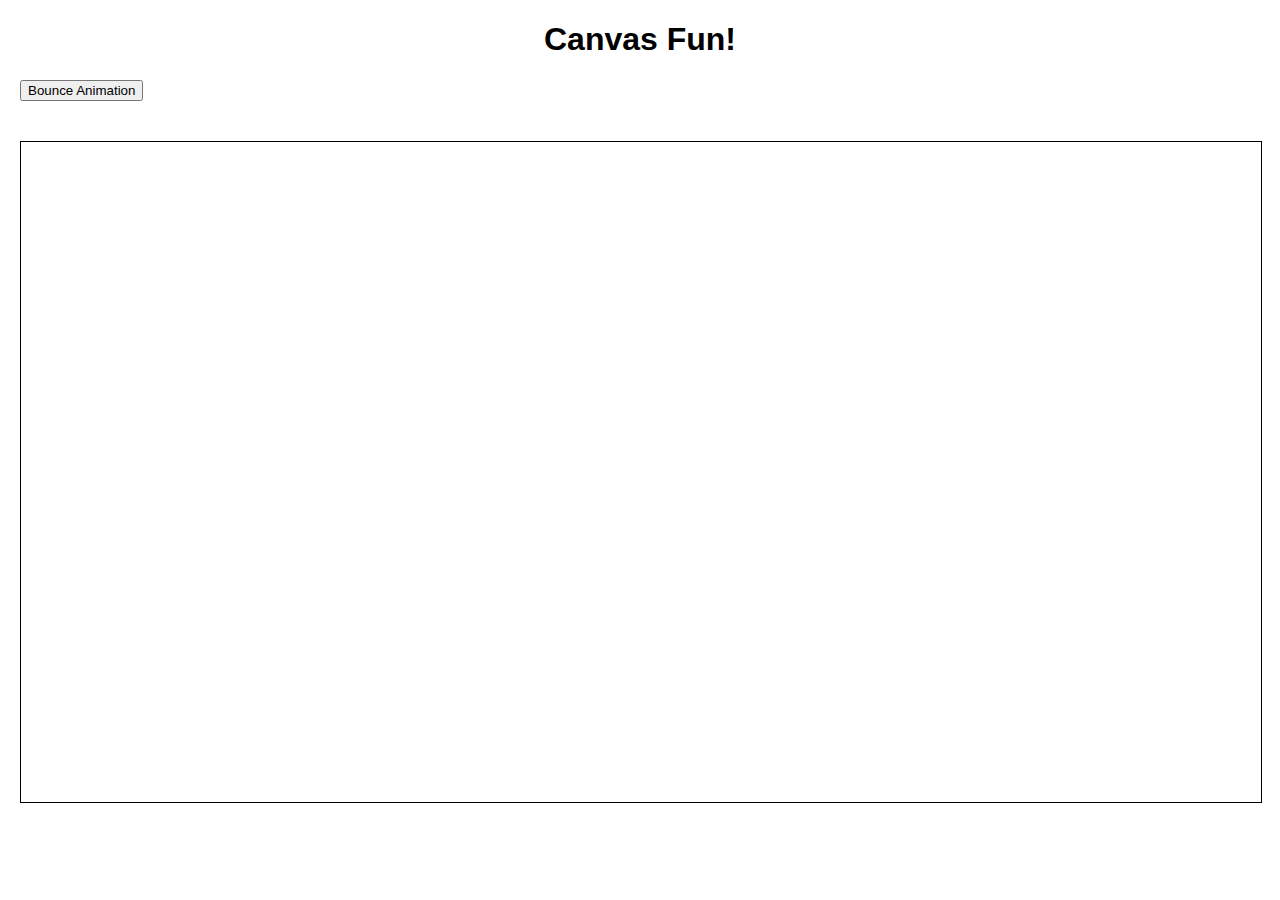
==== bounce.html @ baa33d26 "first commit" ====
<!DOCTYPE html>
<html lang="en">
  <head>
    <meta charset="UTF-8" />
    <meta name="viewport" content="width=device-width, initial-scale=1.0" />
    <title>Canvas Resize</title>
    <link rel="stylesheet" href="./index.css" />
  </head>

  <body>
    <h1>Canvas Fun!</h1>
    <div id="buttons-container">
      <button onclick="classCircleAnimate()">Bounce Animation</button>
    </div>
    <canvas id="canvas"></canvas>
  </body>

  <style>
    canvas {
      border: 1px solid black;
    }
    /* html and body have default margin */
    html,
    body {
      margin: 0;
    }
  </style>
  <script src="./bounce.js"></script>
</html>
---- index.css ----
h1 {
  font-family: helvetica;
  text-align: center;
}

canvas {
  margin: 20px;
  border: 10px;
}

#buttons-container {
  margin: 20px;
}
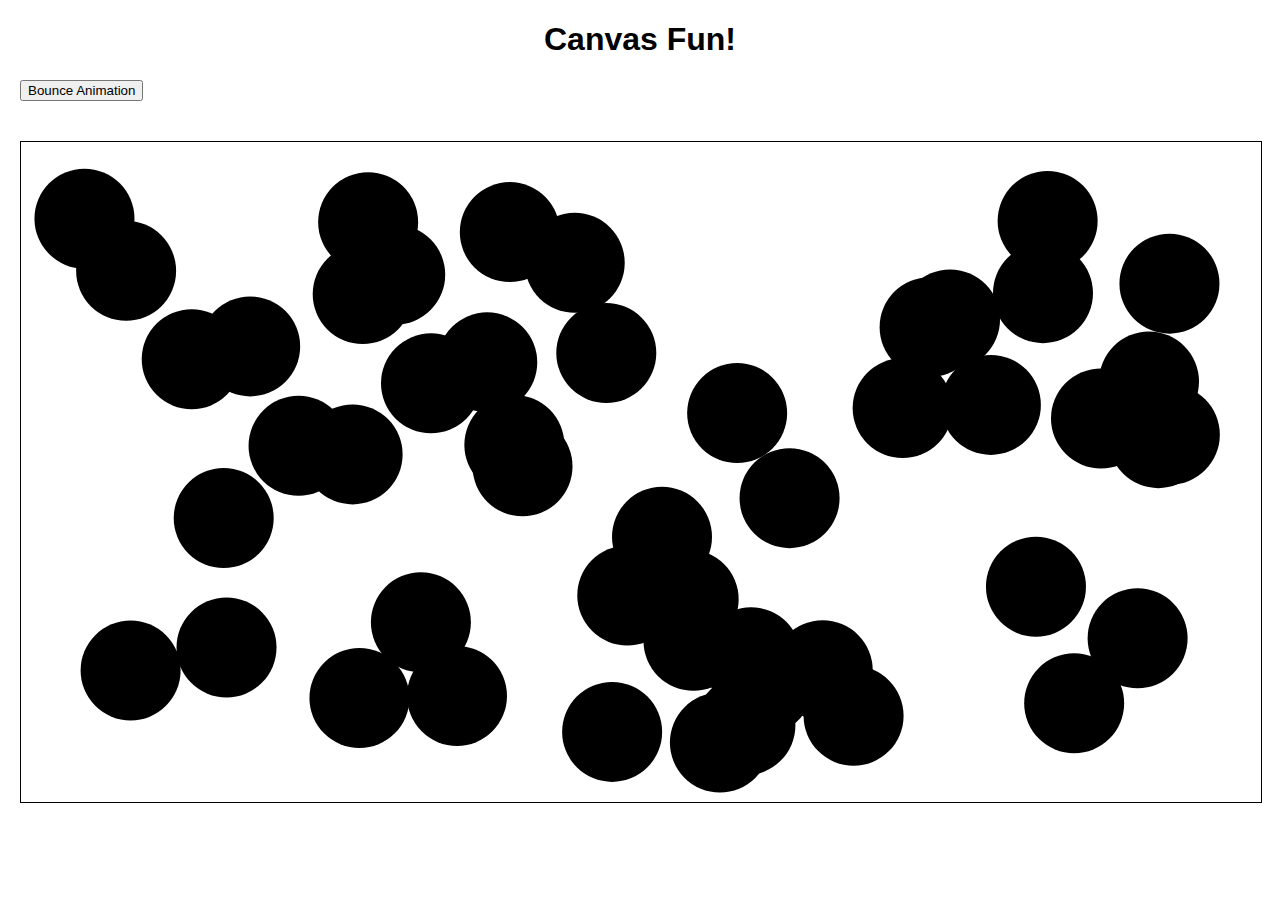
==== commit 63d08e6b: "add bounceMouse.js and add margin to canvasWidth and canvasHeight" ====
--- a/bounce.html
+++ b/bounce.html
@@ -25,5 +25,6 @@
       margin: 0;
     }
   </style>
-  <script src="./bounce.js"></script>
+  <!-- <script src="./bounce.js"></script> -->
+  <script src="./bounceMouse.js"></script>
 </html>
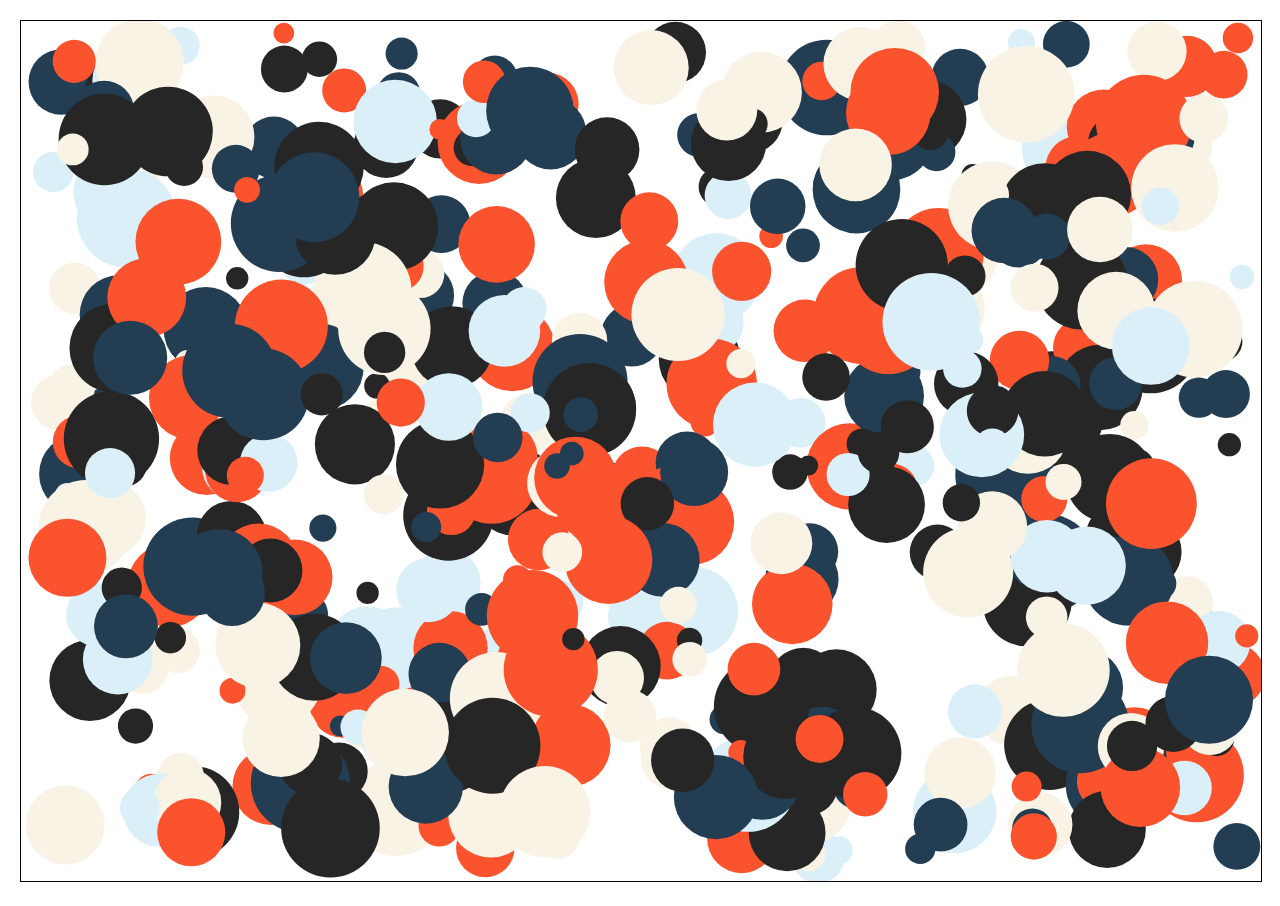
==== commit 9cac8964: "rename direction to velocity and add code to grow/shrink circles as they come in contact with the mo" ====
--- a/bounce.html
+++ b/bounce.html
@@ -8,10 +8,6 @@
   </head>
 
   <body>
-    <h1>Canvas Fun!</h1>
-    <div id="buttons-container">
-      <button onclick="classCircleAnimate()">Bounce Animation</button>
-    </div>
     <canvas id="canvas"></canvas>
   </body>
 
